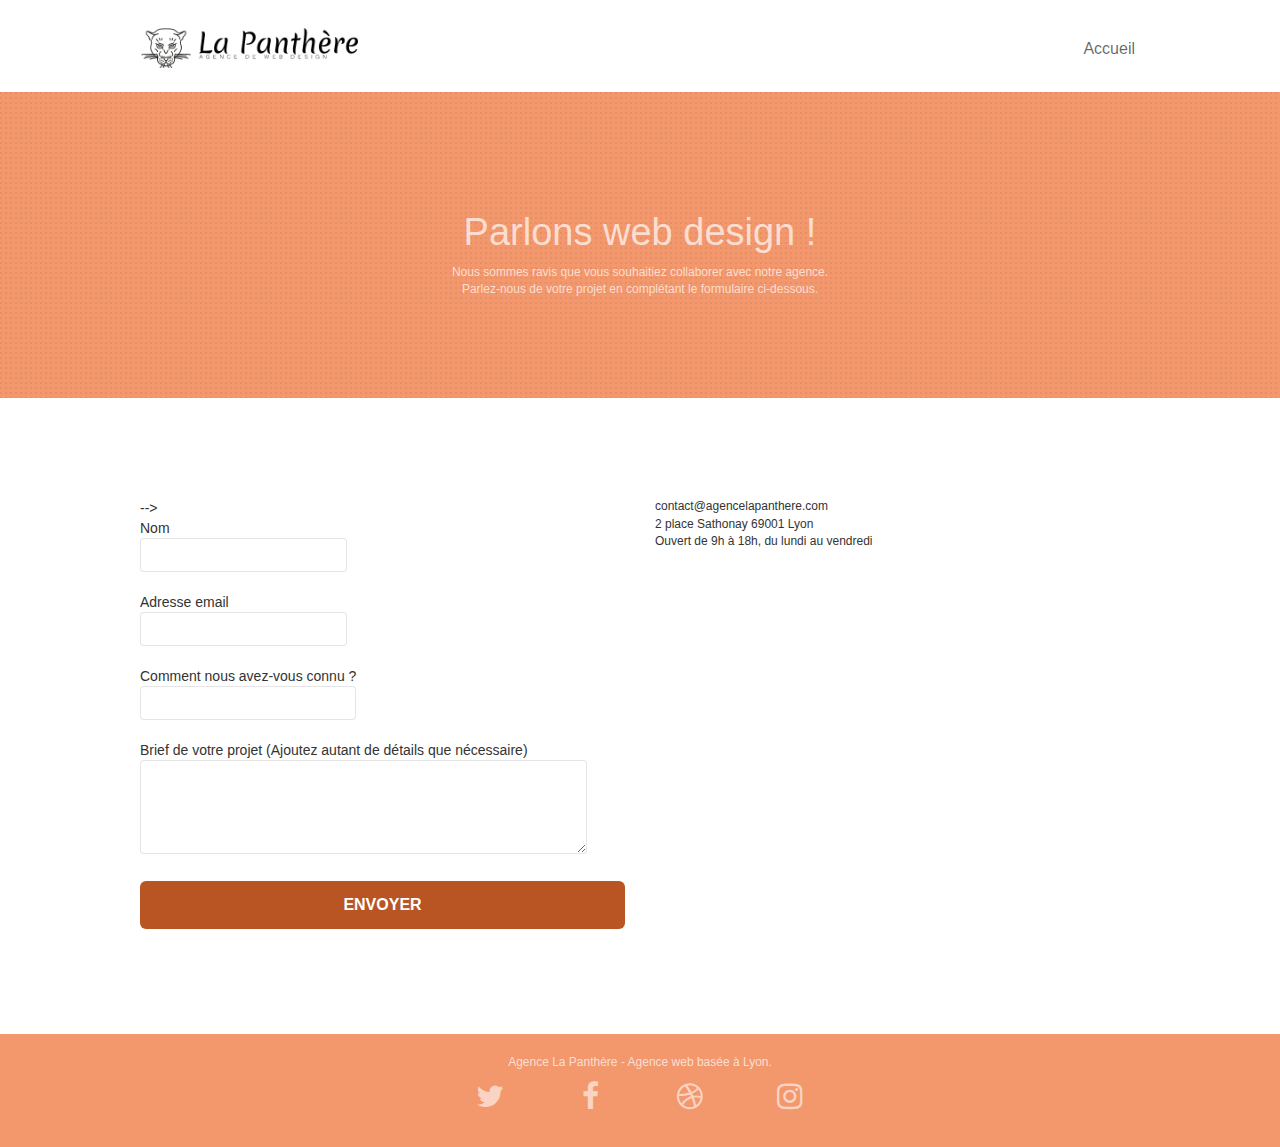
==== page1.html @ b4ad75af "modif" ====
<!doctype html>
<html lang="fr">
<head>
    <meta charset="utf-8">
    <meta name="description" content="L'agence la panthere est une agence de web design qui aide les entreprises à devenir attractives et visibles sur internet">
	<meta name="robots" content="index,follow">
    <meta name="viewport" content="width=device-width, initial-scale=1.0, viewport-fit=cover">
    <!--<link rel="shortcut icon" type="image-webp" href="favicon.webp">-->
    
	<link rel="stylesheet" type="text/css" href="./css/bootstrap.css">
	<link rel="stylesheet" type="text/css" href="style.css">
	<link rel="stylesheet" type="text/css" href="./css/font-awesome.css">
	<link rel="stylesheet" type="text/css" href="./css/et-line.css">
	
    
	<script src="./js/jquery-2.1.0.js"></script>
	<script src="./js/bootstrap.js"></script>
	<script src="./js/blocs.js"></script>
	<script src="./js/jqBootstrapValidation.js"></script>
	<script src="./js/formHandler.js"></script>
    <title>La Panthère</title>
 
    
</head>
<body>

<div class="page-container">
<header>
<div class="bloc bgc-white l-bloc " id="bloc-0">
	<div class="container bloc-sm">
		<nav class="navbar row">
			<div class="navbar-header">
				<a class="navbar-brand" href="index.html"><img src="img-webp/agence-la-panthere-monochrome.webp" alt="atlanta web design logo" height="40" /></a>
				<button id="nav-toggle" type="button" class="ui-navbar-toggle navbar-toggle" data-toggle="collapse" data-target=".navbar-1">
					<span class="sr-only">Toggle navigation</span><span class="icon-bar"></span><span class="icon-bar"></span><span class="icon-bar"></span>
				</button>
			</div>
			<div class="collapse navbar-collapse navbar-1 special-dropdown-nav">
				<ul class="site-navigation nav navbar-nav">
					<li>
						<a href="index.html">Accueil</a>
					</li>

				</ul>
			</div>
		</nav>
	</div>
</div>
</header>
<div class="bloc bg-dots-bg bg-repeat bgc-atomic-tangerine d-bloc bloc-bg-texture texture-paper" id="bloc-6">
	<div class="container bloc-lg">
		<div class="row">
			<div class="col-sm-12">
				<h1 class="text-center hero-bloc-text tc-white">
					Parlons web design !
				</h1>
				<p class="text-center mg-lg tc-white tight-width-whitespace">
					Nous sommes ravis que vous souhaitiez collaborer avec notre agence.<br>
					Parlez-nous de votre projet en complétant le formulaire ci-dessous.
				</p>
			</div>
		</div>
	</div>
</div>
<div class="bloc bgc-white l-bloc" id="bloc-7">
	<div class="container bloc-lg">
		<div class="row">
			<div class="col-sm-6">
				<form id="form_1" novalidate success-msg="Your message has been sent."<!-- fail-msg="Sorry it seems that our mail server is not responding, Sorry for the inconvenience!">-->
					<div class="form-group">
						<label>
							Nom
						<input id="name" class="form-control" required/>
					    </label>	
					</div>
					<div class="form-group">
						<label>
							Adresse email
						<input id="email" class="form-control" type="email" required />
						</label>
					</div>
					<div class="form-group">
						<label>
							Comment nous avez-vous connu ?
						<input class="form-control" type="email" required id="input_504" />
						</label>
					</div>
					<div class="form-group">
						<label>
							Brief de votre projet (Ajoutez autant de détails que nécessaire)<br>
						<textarea id="message" class="form-control" rows="4" cols="50" required></textarea>
						</label>
					</div> 
					<button class="bloc-button btn btn-lg btn-block cta-hero btn-atomic-tangerine" type="submit">
						Envoyer
					</button>
				</form>
			</div>
			<div class="col-sm-6">
				<p>
					contact@agencelapanthere.com<br>2 place Sathonay 69001 Lyon<br>Ouvert de 9h à 18h, du lundi au vendredi<br>
				</p>
			</div>
		</div>
	</div>
</div>
<footer>
<div class="bloc bgc-atomic-tangerine d-bloc" id="bloc-8">
	<div class="container bloc-sm">
		<div class="row">
			<div class="col-sm-12">
				<p class="text-center white">
					Agence La Panthère - Agence web basée à Lyon.<br>
				</p>
				<div class="row row-no-gutters social">
					<div class="col-sm-3">
						<div class="text-center" style="color: #000;">
							<a class="social" href="https://twitter.com" aria-label="twitter"><span class="fa fa-twitter icon-md"></span></a>
						</div>
					</div>
					<div class="col-sm-3">
						<div class="text-center">
							<a class="social" href="https://facebook.com" aria-label="facebook"><span class="fa fa-facebook icon-md"></span></a>
						</div>
					</div>
					<div class="col-sm-3">
						<div class="text-center">
							<a class="social" href="https://dribbble.com" aria-label="dribbble"><span class="fa fa-dribbble icon-md"></span></a>
						</div>
					</div>
					<div class="col-sm-3">
						<div class="text-center">
							<a class="social" href="https://instagram.com" aria-label="instagram"><span class="fa fa-instagram icon-md"></span></a>
						</div>
					</div>
				</div>
			</div>
		</div>
	</div>
</div>
</footer>

</div>
    
</body>
</html>
---- style.css ----
body {
    margin: 0;
    padding: 0;
    background: #FFF;
    overflow-x: hidden;
    -webkit-font-smoothing: antialiased;
    -moz-osx-font-smoothing: grayscale;
}

a,
button {
    transition: all .3s ease-in-out;
    outline: none!important;
}

a:hover {
    text-decoration: none;
    cursor: pointer;
}

#page-loading-blocs-notifaction {
    position: fixed;
    top: 0;
    bottom: 0;
    width: 100%;
    z-index: 100000;
    background: #FFFFFF url("img/pageload-spinner.gif") no-repeat center center;
}

.bloc {
    width: 100%;
    clear: both;
    background: 50% 50% no-repeat;
    padding: 0 50px;
    -webkit-background-size: cover;
    -moz-background-size: cover;
    -o-background-size: cover;
    background-size: cover;
    position: relative;
}

.bloc .container {
    padding-left: 0;
    padding-right: 0;
}

.bloc-lg {
    padding: 100px 50px;
}

.bloc-md {
    padding: 50px;
}

.bloc-sm {
    padding: 20px 50px;
}

.bg-center,
.bg-l-edge,
.bg-r-edge,
.bg-t-edge,
.bg-b-edge,
.bg-tl-edge,
.bg-bl-edge,
.bg-tr-edge,
.bg-br-edge,
.bg-repeat {
    -webkit-background-size: auto!important;
    -moz-background-size: auto!important;
    -o-background-size: auto!important;
    background-size: auto!important;
}

.bg-repeat {
    background: repeat;
}

.bg-t-edge {
    background: top no-repeat;
}

.bloc-bg-texture::before {
    content: "";
    background-size: 2px 2px;
    position: absolute;
    top: 0;
    bottom: 0;
    left: 0;
    right: 0;
}

.texture-paper::before {
    background: url("img/texture-paper.png");
    background-size: 280px 280px;
}

.b-parallax {
    background-attachment: fixed;
}

.d-bloc {
    color: rgba(255, 255, 255, .7);
}

.d-bloc button:hover {
    color: rgba(255, 255, 255, .9);
}

.d-bloc .icon-round,
.d-bloc .icon-square,
.d-bloc .icon-rounded,
.d-bloc .icon-semi-rounded-a,
.d-bloc .icon-semi-rounded-b {
    border-color: rgba(255, 255, 255, .9);
}

.d-bloc .divider-h span {
    border-color: rgba(255, 255, 255, .2);
}

.d-bloc .a-btn,
.d-bloc .navbar a,
.d-bloc .navbar-brand,
.d-bloc a .icon-sm,
.d-bloc a .icon-md,
.d-bloc a .icon-lg,
.d-bloc a .icon-xl,
.d-bloc h1 a,
.d-bloc h2 a,
.d-bloc h3 a,
.d-bloc h4 a,
.d-bloc h5 a,
.d-bloc h6 a,
.d-bloc p a {
    color: rgba(255, 255, 255, .6);
}

.d-bloc .a-btn:hover,
.d-bloc .navbar a:hover,
.d-bloc .navbar-brand:hover,
.d-bloc a:hover .icon-sm,
.d-bloc a:hover .icon-md,
.d-bloc a:hover .icon-lg,
.d-bloc a:hover .icon-xl,
.d-bloc h1 a:hover,
.d-bloc h2 a:hover,
.d-bloc h3 a:hover,
.d-bloc h4 a:hover,
.d-bloc h5 a:hover,
.d-bloc h6 a:hover,
.d-bloc p a:hover {
    color: rgba(255, 255, 255, 1);
}

.d-bloc .navbar-toggle .icon-bar {
    background: rgba(255, 255, 255, 1);
}

.d-bloc .btn-wire,
.d-bloc .btn-wire:hover {
    color: rgba(255, 255, 255, 1);
    border-color: rgba(255, 255, 255, 1);
}

.d-bloc .panel {
    color: rgba(0, 0, 0, .5);
}

.d-bloc .panel button:hover {
    color: rgba(0, 0, 0, .7);
}

.d-bloc .panel icon {
    border-color: rgba(0, 0, 0, .7);
}

.d-bloc .panel .divider-h span {
    border-color: rgba(0, 0, 0, .1);
}

.d-bloc .panel .a-btn {
    color: rgba(0, 0, 0, .6);
}

.d-bloc .panel .a-btn:hover {
    color: rgba(0, 0, 0, 1);
}

.d-bloc .panel .btn-wire,
.d-bloc .panel .btn-wire:hover {
    color: rgba(0, 0, 0, .7);
    border-color: rgba(0, 0, 0, .3);
}

.d-bloc .panel,
/*.l-bloc {
    color: rgba(0, 0, 0);
}*/

.d-bloc .panel button:hover,
.l-bloc button:hover {
    color: rgba(0, 0, 0, .7);
}

.l-bloc .icon-round,
.l-bloc .icon-square,
.l-bloc .icon-rounded,
.l-bloc .icon-semi-rounded-a,
.l-bloc .icon-semi-rounded-b {
    border-color: rgba(0, 0, 0, .7);
}

.d-bloc .panel .divider-h span,
.l-bloc .divider-h span {
    border-color: rgba(0, 0, 0, .1);
}

.d-bloc .panel .a-btn,
.l-bloc .a-btn,
.l-bloc .navbar a,
.l-bloc .navbar-brand,
.l-bloc a .icon-sm,
.l-bloc a .icon-md,
.l-bloc a .icon-lg,
.l-bloc a .icon-xl,
.l-bloc h1 a,
.l-bloc h2 a,
.l-bloc h3 a,
.l-bloc h4 a,
.l-bloc h5 a,
.l-bloc h6 a,
.l-bloc p a {
    color: rgba(0, 0, 0, .6);
}

.d-bloc .panel .a-btn:hover,
.l-bloc .a-btn:hover,
.l-bloc .navbar a:hover,
.l-bloc .navbar-brand:hover,
.l-bloc a:hover .icon-sm,
.l-bloc a:hover .icon-md,
.l-bloc a:hover .icon-lg,
.l-bloc a:hover .icon-xl,
.l-bloc h1 a:hover,
.l-bloc h2 a:hover,
.l-bloc h3 a:hover,
.l-bloc h4 a:hover,
.l-bloc h5 a:hover,
.l-bloc h6 a:hover,
.l-bloc p a:hover {
    color: rgba(0, 0, 0, 1);
}

.l-bloc .navbar-toggle .icon-bar {
    color: rgba(0, 0, 0, .6);
}

.d-bloc .panel .btn-wire,
.d-bloc .panel .btn-wire:hover,
.l-bloc .btn-wire,
.l-bloc .btn-wire:hover {
    color: rgba(0, 0, 0, .7);
    border-color: rgba(0, 0, 0, .3);
}

.voffset {
    margin-top: 30px;
}

.voffset-lg {
    margin-top: 80px;
}

.row-no-gutters {
    margin-right: 0;
    margin-left: 0;
}

.row.row-no-gutters > [class^="col-"],
.row.row-no-gutters > [class*=" col-"] {
    padding-right: 0;
    padding-left: 0;
}
.col-sm-3 {
    padding-bottom: 15px;
}

#bloc-1-hero h1 {
    font-size: 32px;
}

.navbar {
    margin-bottom: 0;
    z-index: 1;
}

.navbar-brand {
    height: auto;
    padding: 3px 15px;
    font-size: 25px;
    font-weight: normal;
    font-weight: 600;
    line-height: 44px;
}

.navbar-brand img {
    max-height: 200px;
    margin: 0 5px 0 0;
    display: inline;
}

.navbar-brand img[src$=svg] {
    min-width: 100px;
}

.nav-center .navbar-brand img {
    margin: 0;
}

.navbar .nav {
    padding-top: 2px;
    margin-right: -16px;
    float: right;
    z-index: 1;
}

.nav > li {
    float: left;
    margin-top: 4px;
    font-size: 16px;
}

.navbar-nav .open .dropdown-menu > li > a {
    text-align: inherit;
}

.nav > li a:hover,
.nav > li a:focus {
    background: transparent;
}

.navbar-toggle {
    margin: 10px 10px 0 0;
    border: 0px;
}

.navbar-toggle:hover {
    background: transparent!important;
}

.navbar-toggle .icon-bar {
    background-color: rgba(0, 0, 0, .5);
    width: 26px;
}

.nav-invert .navbar .nav {
    float: left;
}

.nav-invert .navbar-header,
.nav-invert .navbar-brand {
    float: right;
    position: relative;
    z-index: 2;
}

@media (min-width: 768px) {
    .site-navigation {
        position: absolute;
        top: 50%;
        right: 20px;
        transform: translate(0, -50%);
        -webkit-transform: translateY(-50%);
    }
    .nav > li .dropdown-menu a,
    .nav > li .dropdown-menu a:hover {
        color: #484848;
    }
    .nav-invert .site-navigation {
        left: 0;
        right: 0;
    }
    .nav-center {
        text-align: center;
    }
    .nav-center .navbar-header {
        width: 100%;
    }
    .nav-center .navbar-header,
    .nav-center .navbar-brand,
    .nav-center .nav > li {
        float: none;
        display: inline-block;
    }
    .nav-center .site-navigation {
        position: relative;
        width: 100%;
        right: 0;
        margin-right: 0px;
        margin-top: 20px;
    }
    .nav-center.mini-nav .navbar-toggle {
        float: none;
        margin: 10px auto 0;
    }
}

.nav > li > .dropdown a {
    background: none!important;
    display: block;
    padding: 14px 15px;
}

nav .caret {
    margin: 0 5px;
}

.dropdown-menu .dropdown-menu {
    top: -8px;
    left: 100%;
}

.dropdown-menu .dropmenu-flow-right {
    top: 100%;
    left: 0;
    margin-left: -1px;
    border-top-left-radius: 0;
    border-top-right-radius: 0;
}

.dropdown-menu .dropdown span {
    border: 4px solid black;
    border-top-color: transparent;
    border-right-color: transparent;
    border-bottom-color: transparent;
    margin: 6px -5px 0 0!important;
    float: right;
}

.mg-md {
    margin-top: 10px;
    margin-bottom: 20px;
}

.mg-lg {
    margin-top: 10px;
    margin-bottom: 40px;
}

.btn {
    margin: 0 5px 5px 0;
}

.btn.pull-right {
    margin: 0 0 5px 5px;
}

.btn-d,
.btn-d:hover,
.btn-d:focus {
    color: #FFF;
    background: rgba(0, 0, 0, .3);
}

button {
    outline: none!important;
}

.btn-rd {
    border-radius: 40px;
}

.btn-clean {
    border: 1px solid rgba(0, 0, 0, .08);
    border-bottom-color: rgba(0, 0, 0, .1);
    text-shadow: 0 1px 0 rgba(0, 0, 1, .1);
    box-shadow: 0 1px 3px rgba(0, 0, 1, .25), inset 0 1px 0 0 rgba(255, 255, 255, .15);
}

.icon-md {
    font-size: 30px!important;
}

.icon-lg {
    font-size: 60px!important;
}

.sm-shadow {
    text-shadow: 0 1px 2px rgba(0, 0, 0, .3);
}

.panel-sq,
.panel-sq .panel-heading,
.panel-sq .panel-footer {
    border-radius: 0;
}

.panel-rd {
    border-radius: 30px;
}

.panel-rd .panel-heading {
    border-radius: 29px 29px 0 0;
}

.panel-rd .panel-footer {
    border-radius: 0 0 29px 29px;
}

.form-control {
    border-color: rgba(0, 0, 0, .1);
    box-shadow: none;
}

.scrollToTop {
    width: 40px;
    height: 40px;
    position: fixed;
    bottom: 20px;
    right: 20px;
    opacity: 0;
    z-index: 500;
    transition: all .3s ease-in-out;
}

.scrollToTop span {
    margin-top: 6px;
}

.showScrollTop {
    font-size: 14px;
    opacity: 1;
}

a[data-lightbox] {
    position: relative;
    display: block;
    text-align: center;
}

a[data-lightbox]:hover::before {
    content: "+";
    font-family: "HelveticaNeue-Light", "Helvetica Neue Light", "Helvetica Neue", Helvetica, Arial;
    font-size: 32px;
    width: 50px;
    height: 50px;
    margin-left: -25px;
    border-radius: 50%;
    background: rgba(0, 0, 0, .6);
    color: #FFF;
    font-weight: 100;
    z-index: 1;
    position: absolute;
    top: 50%;
    transform: translateY(-50%);
    -webkit-transform: translateY(-50%);
}

a[data-lightbox]:hover img {
    opacity: 0.6;
    -webkit-animation-fill-mode: none;
    animation-fill-mode: none;
}

#lightbox-modal {
    display: flex;
    align-items: center;
}

#lightbox-modal .modal-dialog {
    width: 90%;
    max-width: 900px;
    margin: 0 auto 0;
}

#lightbox-modal .modal-dialog img {
    max-height: 90vh;
    margin: 0 auto;
}

.lightbox-caption {
    padding: 20px;
    color: #FFF;
    background: rgba(0, 0, 0, .5);
    position: absolute;
    left: 15px;
    right: 15px;
    bottom: 5px;
}

.close-lightbox {
    color: #FFF;
    font-size: 30px;
    position: absolute;
    top: 20px;
    right: 20px;
    z-index: 20;
    background: rgba(0, 0, 0, .5);
    border: none;
    line-height: 30px;
    padding: 0 9px 5px;
    opacity: 0.3;
}

.close-lightbox:hover,
.next-lightbox:hover,
.prev-lightbox:hover {
    opacity: 1.0;
    color: #FFF;
}

.next-lightbox,
.prev-lightbox {
    font-size: 20px;
    color: rgba(255, 255, 255, .9);
    background: rgba(0, 0, 0, .5);
    transition: all .2s ease-in-out;
    position: absolute;
    top: 45%;
    z-index: 1;
    opacity: 0.4;
}

.next-lightbox {
    padding: 6px 8px 1px 13px;
    right: 25px;
}

.prev-lightbox {
    padding: 6px 13px 1px 10px;
    left: 25px;
}

.snapshot-lb .modal-body {
    padding-bottom: 45px;
}

.snapshot-lb .lightbox-caption {
    padding: 0;
    color: rgba(0, 0, 0, .5);
    background: none;
}

h1,
h2,
h3,
h4,
h5,
h6,
p,
label,
.btn,
a {
    font-family: "helvetica";
    font-weight: 400;
    /*color: #575757!important;*/
}

.container {
    max-width: 1000px;
}

.hero-bloc-text {
    font-size: 38px;
}

.hero-bloc-text-sub {
    font-size: 36px;
}

.statement-bloc-text {
    line-height: 26px;
    font-style: italic;
    font-size: 20px;
    text-align: center;
    font-weight: lighter;
    max-width: 520px;
    margin: auto auto auto auto;
}

p {
    font-size: 12px;
}

.tight-width-whitespace {
    max-width: 600px;
    margin: auto auto auto auto;
}

.h1 {
    font-size: 20px;
    font-family: "Open Sans";
}

.cta-hero {
    margin-top: 22px;
    color: #FFFFFF!important;
    text-transform: uppercase;
    padding: 12px 28px 12px 28px;
    font-size: 16px;
    font-weight: 700;
}

.social {
    max-width: 400px;
    margin: auto auto auto auto;
}

h2 {
    font-size: 22px;
    line-height: 1.4em;
}

h3 {
    font-size: 15px;
    text-transform: uppercase;
    font-weight: 700;
    /*color: #333333!important;*/
}

.med-width-whitespace {
    max-width: 800px;
    margin: auto auto auto auto;
    box-shadow: 0px 0px 0px #000000;
}

h1 {
    /*color: #333333!important;*/
}

h4 {
    color: #333333!important;
}

.icons {
    margin-bottom: 14px;
    margin-top: 24px;
}

/*.white {
    color: #FFFFFF!important;
}*/

.portfolio-thumb {
    margin-bottom: 24px;
}

.portfolio-row {
    margin-bottom: 44px;
    margin-top: 50px;
}

.avatar {
    box-shadow: 0px 4px 9px rgba(0, 0, 0, 0.3);
}

.black-background {
    background-color: rgba(165, 147, 99, 0.7);
    padding: 40px 40px 40px 40px;
}

.bold-link {
    font-weight: 900;
    text-decoration: underline!important;
}

.bgc-white {
    background-color: #FFFFFF;
}

.bgc-dark-slate-blue {
    background-color: #364577;
}

.bgc-atomic-tangerine {
    background-color: #F3976C;
}

.tc-white {
    /*color: #F3976C!important;*/
}

.btn-atomic-tangerine {
    background-color: rgb(185, 85,34);
    color: #FFFFFF!important;
}

.btn-atomic-tangerine:hover {
    background: #F3976C!important;
    color: #FFFFFF!important;
}

.ltc-white {
    color: #FFFFFF!important;
}

.ltc-white:hover {
    color: #cccccc!important;
}

.ltc-atomic-tangerine {
    color: #F3976C!important;
}

.ltc-atomic-tangerine:hover {
    color: #c27956!important;
}

.icon-dark-slate-blue {
    color: #364577!important;
    border-color: #364577!important;
}

.bg-dots-bg {
    background-image: url("img-webp/dots-bg.webp");
}

.bg-lines-h2-bg {
    background-image: url("img-webp/lines-h2-bg.webp");
}

.bg-banniere {
    background-image: url("img-webp/agence-la-panthere.webp");
}

.bg-presentation {
    background-image: url("img-webp/image-de-presentation.webp");
}

@media (max-width: 1024px) {
    .bloc {
        padding-left: 20px;
        padding-right: 20px;
    }
    .bloc.full-width-bloc,
    .bloc-tile-2.full-width-bloc .container,
    .bloc-tile-3.full-width-bloc .container,
    .bloc-tile-4.full-width-bloc .container {
        padding-left: 0;
        padding-right: 0;
    }
}

@media (max-width: 992px) and (min-width: 768px) {
    .navbar .nav {
        max-width: 80%
    }
    .nav-center.navbar .nav {
        max-width: 100%
    }
}

/*@media only screen and (min-device-width: 768px) and (max-device-width: 1024px) and (orientation: landscape) {
    .b-parallax {
        background-attachment: scroll;
    }*/
}

@media only screen and (min-device-width: 1024px) and (max-device-width: 1366px) and (-webkit-min-device-pixel-ratio: 1.5) {
    .b-parallax {
        background-attachment: scroll;
    }
}

@media (max-width: 991px) {
    .container {
        width: 100%;
    }
    .b-parallax {
        background-attachment: scroll;
    }
    .page-container,
    #hero-bloc {
        overflow-x: hidden;
        position: relative;
    }
    /*.bloc {
        padding-left: constant(safe-area-inset-left);
        padding-right: constant(safe-area-inset-right);
    }*/
    .bloc-group,
    .bloc-group .bloc {
        display: block;
        width: 100%;
    }
    .bloc-fill-screen .fill-bloc-top-edge,
    .bloc-fill-screen .fill-bloc-bottom-edge {
        padding: 0 20px;
        /*padding-left: constant(safe-area-inset-left);
        padding-right: constant(safe-area-inset-right);*/
    }
}

@media (max-width: 767px) {
    .page-container {
        overflow-x: hidden;
        position: relative;
    }
    h1,
    h2,
    h3,
    h4,
    h5,
    h6,
    p,
    #disqus_thread {
        padding-left: 10px!important;
        padding-right: 10px!important;
    }
    .b-parallax {
        background-attachment: scroll;
    }
    .navbar .nav {
        padding-top: 0;
        border-top: 1px solid rgba(0, 0, 0, .2);
        float: none!important;
    }
    .navbar.row {
        margin-left: 0;
        margin-right: 0;
    }
    .site-navigation {
        position: inherit;
        transform: none;
        -webkit-transform: none;
        -ms-transform: none;
    }
    .nav > li {
        margin-top: 0;
        border-bottom: 1px solid rgba(0, 0, 0, .1);
        background: rgba(0, 0, 0, .05);
        text-align: left;
        padding-left: 15px;
        width: 100%;
    }
    .nav > li:hover {
        background: rgba(0, 0, 0, .08);
    }
    .dropdown .dropdown a .caret {
        float: none;
        margin: 5px 0 0 10px!important;
        border: 4px solid black;
        border-bottom-color: transparent;
        border-right-color: transparent;
        border-left-color: transparent;
    }
    #hero-bloc .navbar .nav {
        background: rgba(0, 0, 0, .8);
    }
    #hero-bloc .navbar .nav a {
        color: rgba(255, 255, 255, .6);
    }
    .hero {
        padding: 50px 0;
    }
    .hero-nav {
        left: -1px;
        right: -1px;
    }
    .navbar-collapse {
        padding: 0;
        overflow-x: hidden;
        -webkit-box-shadow: none;
        box-shadow: none;
    }
    .navbar-brand img {
        max-height: 40px;
        width: auto;
    }
    .nav-invert .navbar-header {
        float: none;
        width: 100%;
    }
    .nav-invert .navbar-toggle {
        float: left;
        margin-left: 10px;
    }
    .bloc {
        padding-left: 0;
        padding-right: 0;
    }
    .bloc-xxl,
    .bloc-xl,
    .bloc-lg {
        padding: 40px 0;
    }
    .bloc-sm,
    .bloc-md {
        padding-left: 0;
        padding-right: 0;
    }
    .bloc-tile-2 .container,
    .bloc-tile-3 .container,
    .bloc-tile-4 .container,
    .bloc-fill-screen .fill-bloc-top-edge,
    .bloc-fill-screen .fill-bloc-bottom-edge {
        padding-left: 0;
        padding-right: 0;
    }
    .a-block {
        padding: 0 10px;
    }
    .btn-dwn {
        display: none;
    }
    .voffset {
        margin-top: 5px;
    }
    .voffset-md {
        margin-top: 20px;
    }
    .voffset-lg {
        margin-top: 30px;
    }
    form {
        padding: 5px;
    }
    .close-lightbox {
        display: inline-block;
    }
    .blocsapp-device-iphone5 {
        background-size: 216px 425px;
        padding-top: 60px;
        width: 216px;
        height: 425px;
    }
    .blocsapp-device-iphone5 img {
        width: 180px;
        height: 320px;
    }
}

@media (max-width: 400px) {
    .bloc {
        padding-left: 0;
        padding-right: 0;
    }
}

@media (max-width: 767px) {
    .bloc-mob-center-text {
        text-align: center;
    }
}
---- css/et-line.css ----
@font-face {
    font-family: et-line;
    src: url(../fonts/et-line.eot);
    src: url(../fonts/et-line.eot?#iefix) format('embedded-opentype'), url(../fonts/et-line.woff) format('woff'), url(../fonts/et-line.ttf) format('truetype'), url(../fonts/et-line.svg#et-line) format('svg');
    font-weight: 400;
    font-style: normal
}

.et-icon-adjustments,
.et-icon-alarmclock,
.et-icon-anchor,
.et-icon-aperture,
.et-icon-attachment,
.et-icon-bargraph,
.et-icon-basket,
.et-icon-beaker,
.et-icon-bike,
.et-icon-book-open,
.et-icon-briefcase,
.et-icon-browser,
.et-icon-calendar,
.et-icon-camera,
.et-icon-caution,
.et-icon-chat,
.et-icon-circle-compass,
.et-icon-clipboard,
.et-icon-clock,
.et-icon-cloud,
.et-icon-compass,
.et-icon-desktop,
.et-icon-dial,
.et-icon-document,
.et-icon-documents,
.et-icon-download,
.et-icon-dribbble,
.et-icon-edit,
.et-icon-envelope,
.et-icon-expand,
.et-icon-facebook,
.et-icon-flag,
.et-icon-focus,
.et-icon-gears,
.et-icon-genius,
.et-icon-gift,
.et-icon-global,
.et-icon-globe,
.et-icon-googleplus,
.et-icon-grid,
.et-icon-happy,
.et-icon-hazardous,
.et-icon-heart,
.et-icon-hotairballoon,
.et-icon-hourglass,
.et-icon-key,
.et-icon-laptop,
.et-icon-layers,
.et-icon-lifesaver,
.et-icon-lightbulb,
.et-icon-linegraph,
.et-icon-linkedin,
.et-icon-lock,
.et-icon-magnifying-glass,
.et-icon-map,
.et-icon-map-pin,
.et-icon-megaphone,
.et-icon-mic,
.et-icon-mobile,
.et-icon-newspaper,
.et-icon-notebook,
.et-icon-paintbrush,
.et-icon-paperclip,
.et-icon-pencil,
.et-icon-phone,
.et-icon-picture,
.et-icon-pictures,
.et-icon-piechart,
.et-icon-presentation,
.et-icon-pricetags,
.et-icon-printer,
.et-icon-profile-female,
.et-icon-profile-male,
.et-icon-puzzle,
.et-icon-quote,
.et-icon-recycle,
.et-icon-refresh,
.et-icon-ribbon,
.et-icon-rss,
.et-icon-sad,
.et-icon-scissors,
.et-icon-scope,
.et-icon-search,
.et-icon-shield,
.et-icon-speedometer,
.et-icon-strategy,
.et-icon-streetsign,
.et-icon-tablet,
.et-icon-target,
.et-icon-telescope,
.et-icon-toolbox,
.et-icon-tools,
.et-icon-tools-2,
.et-icon-trophy,
.et-icon-tumblr,
.et-icon-twitter,
.et-icon-upload,
.et-icon-video,
.et-icon-wallet,
.et-icon-wine {
    font-family: et-line;
    speak: none;
    font-style: normal;
    font-weight: 400;
    font-variant: normal;
    text-transform: none;
    line-height: 1;
    -webkit-font-smoothing: antialiased;
    -moz-osx-font-smoothing: grayscale;
    display: inline-block
}

.et-icon-mobile:before {
    content: "\e000"
}

.et-icon-laptop:before {
    content: "\e001"
}

.et-icon-desktop:before {
    content: "\e002"
}

.et-icon-tablet:before {
    content: "\e003"
}

.et-icon-phone:before {
    content: "\e004"
}

.et-icon-document:before {
    content: "\e005"
}

.et-icon-documents:before {
    content: "\e006"
}

.et-icon-search:before {
    content: "\e007"
}

.et-icon-clipboard:before {
    content: "\e008"
}

.et-icon-newspaper:before {
    content: "\e009"
}

.et-icon-notebook:before {
    content: "\e00a"
}

.et-icon-book-open:before {
    content: "\e00b"
}

.et-icon-browser:before {
    content: "\e00c"
}

.et-icon-calendar:before {
    content: "\e00d"
}

.et-icon-presentation:before {
    content: "\e00e"
}

.et-icon-picture:before {
    content: "\e00f"
}

.et-icon-pictures:before {
    content: "\e010"
}

.et-icon-video:before {
    content: "\e011"
}

.et-icon-camera:before {
    content: "\e012"
}

.et-icon-printer:before {
    content: "\e013"
}

.et-icon-toolbox:before {
    content: "\e014"
}

.et-icon-briefcase:before {
    content: "\e015"
}

.et-icon-wallet:before {
    content: "\e016"
}

.et-icon-gift:before {
    content: "\e017"
}

.et-icon-bargraph:before {
    content: "\e018"
}

.et-icon-grid:before {
    content: "\e019"
}

.et-icon-expand:before {
    content: "\e01a"
}

.et-icon-focus:before {
    content: "\e01b"
}

.et-icon-edit:before {
    content: "\e01c"
}

.et-icon-adjustments:before {
    content: "\e01d"
}

.et-icon-ribbon:before {
    content: "\e01e"
}

.et-icon-hourglass:before {
    content: "\e01f"
}

.et-icon-lock:before {
    content: "\e020"
}

.et-icon-megaphone:before {
    content: "\e021"
}

.et-icon-shield:before {
    content: "\e022"
}

.et-icon-trophy:before {
    content: "\e023"
}

.et-icon-flag:before {
    content: "\e024"
}

.et-icon-map:before {
    content: "\e025"
}

.et-icon-puzzle:before {
    content: "\e026"
}

.et-icon-basket:before {
    content: "\e027"
}

.et-icon-envelope:before {
    content: "\e028"
}

.et-icon-streetsign:before {
    content: "\e029"
}

.et-icon-telescope:before {
    content: "\e02a"
}

.et-icon-gears:before {
    content: "\e02b"
}

.et-icon-key:before {
    content: "\e02c"
}

.et-icon-paperclip:before {
    content: "\e02d"
}

.et-icon-attachment:before {
    content: "\e02e"
}

.et-icon-pricetags:before {
    content: "\e02f"
}

.et-icon-lightbulb:before {
    content: "\e030"
}

.et-icon-layers:before {
    content: "\e031"
}

.et-icon-pencil:before {
    content: "\e032"
}

.et-icon-tools:before {
    content: "\e033"
}

.et-icon-tools-2:before {
    content: "\e034"
}

.et-icon-scissors:before {
    content: "\e035"
}

.et-icon-paintbrush:before {
    content: "\e036"
}

.et-icon-magnifying-glass:before {
    content: "\e037"
}

.et-icon-circle-compass:before {
    content: "\e038"
}

.et-icon-linegraph:before {
    content: "\e039"
}

.et-icon-mic:before {
    content: "\e03a"
}

.et-icon-strategy:before {
    content: "\e03b"
}

.et-icon-beaker:before {
    content: "\e03c"
}

.et-icon-caution:before {
    content: "\e03d"
}

.et-icon-recycle:before {
    content: "\e03e"
}

.et-icon-anchor:before {
    content: "\e03f"
}

.et-icon-profile-male:before {
    content: "\e040"
}

.et-icon-profile-female:before {
    content: "\e041"
}

.et-icon-bike:before {
    content: "\e042"
}

.et-icon-wine:before {
    content: "\e043"
}

.et-icon-hotairballoon:before {
    content: "\e044"
}

.et-icon-globe:before {
    content: "\e045"
}

.et-icon-genius:before {
    content: "\e046"
}

.et-icon-map-pin:before {
    content: "\e047"
}

.et-icon-dial:before {
    content: "\e048"
}

.et-icon-chat:before {
    content: "\e049"
}

.et-icon-heart:before {
    content: "\e04a"
}

.et-icon-cloud:before {
    content: "\e04b"
}

.et-icon-upload:before {
    content: "\e04c"
}

.et-icon-download:before {
    content: "\e04d"
}

.et-icon-target:before {
    content: "\e04e"
}

.et-icon-hazardous:before {
    content: "\e04f"
}

.et-icon-piechart:before {
    content: "\e050"
}

.et-icon-speedometer:before {
    content: "\e051"
}

.et-icon-global:before {
    content: "\e052"
}

.et-icon-compass:before {
    content: "\e053"
}

.et-icon-lifesaver:before {
    content: "\e054"
}

.et-icon-clock:before {
    content: "\e055"
}

.et-icon-aperture:before {
    content: "\e056"
}

.et-icon-quote:before {
    content: "\e057"
}

.et-icon-scope:before {
    content: "\e058"
}

.et-icon-alarmclock:before {
    content: "\e059"
}

.et-icon-refresh:before {
    content: "\e05a"
}

.et-icon-happy:before {
    content: "\e05b"
}

.et-icon-sad:before {
    content: "\e05c"
}

.et-icon-facebook:before {
    content: "\e05d"
}

.et-icon-twitter:before {
    content: "\e05e"
}

.et-icon-googleplus:before {
    content: "\e05f"
}

.et-icon-rss:before {
    content: "\e060"
}

.et-icon-tumblr:before {
    content: "\e061"
}

.et-icon-linkedin:before {
    content: "\e062"
}

.et-icon-dribbble:before {
    content: "\e063"
}
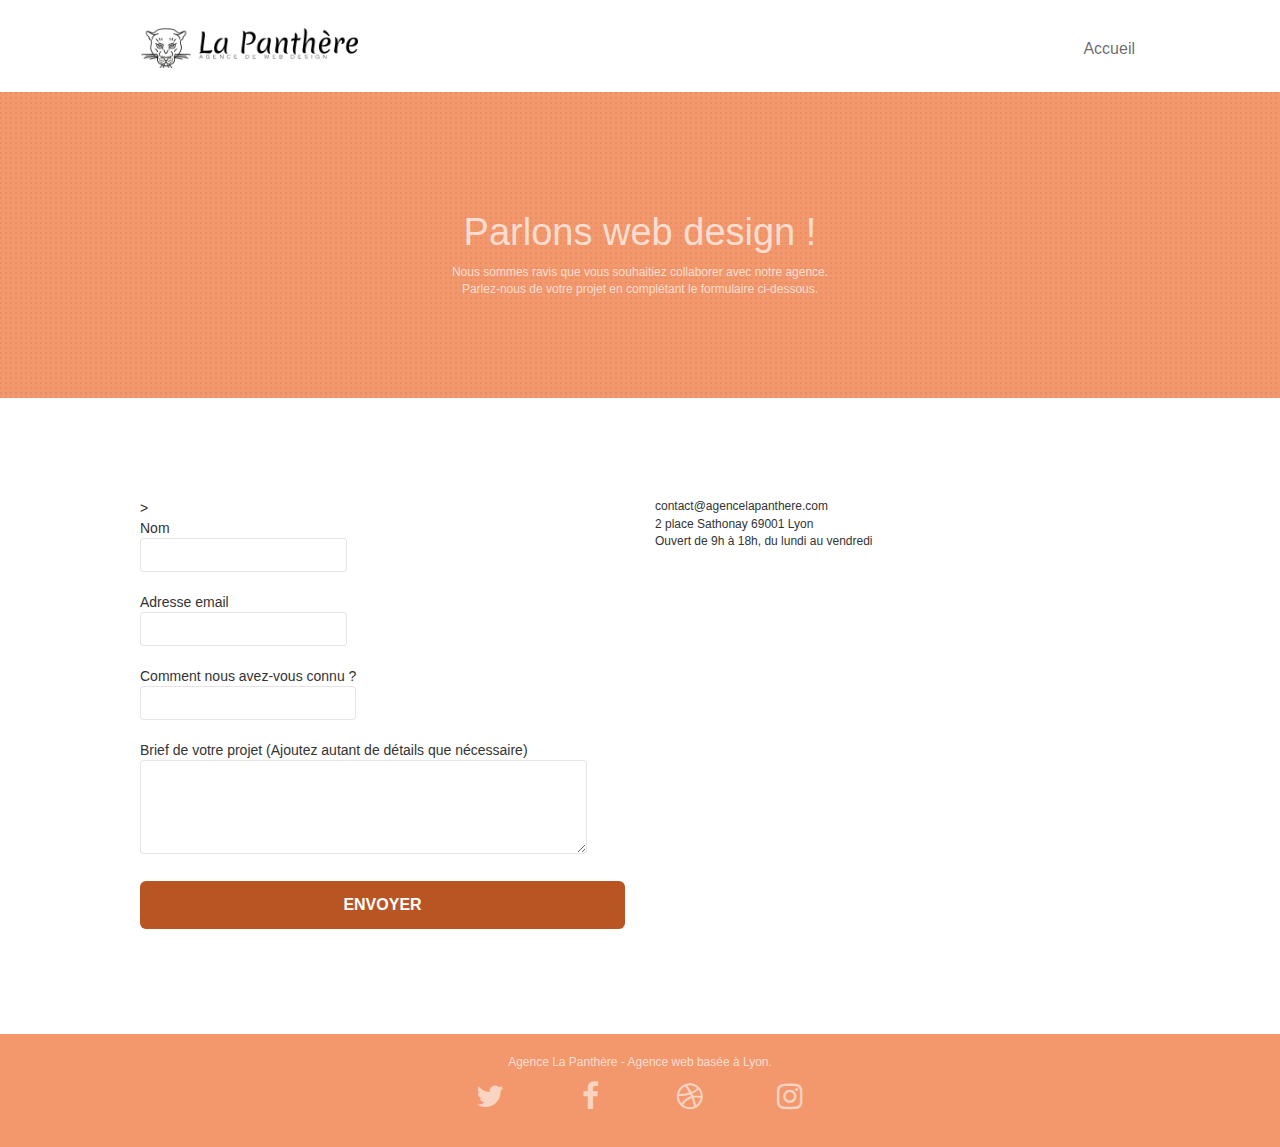
==== commit 0da66983: "modif" ====
--- a/page1.html
+++ b/page1.html
@@ -66,7 +66,7 @@
 	<div class="container bloc-lg">
 		<div class="row">
 			<div class="col-sm-6">
-				<form id="form_1" novalidate success-msg="Your message has been sent."<!-- fail-msg="Sorry it seems that our mail server is not responding, Sorry for the inconvenience!">-->
+				<form id="form_1" novalidate success-msg="Your message has been sent." <!-- fail-msg="Sorry it seems that our mail server is not responding, Sorry for the inconvenience!"-->>
 					<div class="form-group">
 						<label>
 							Nom
